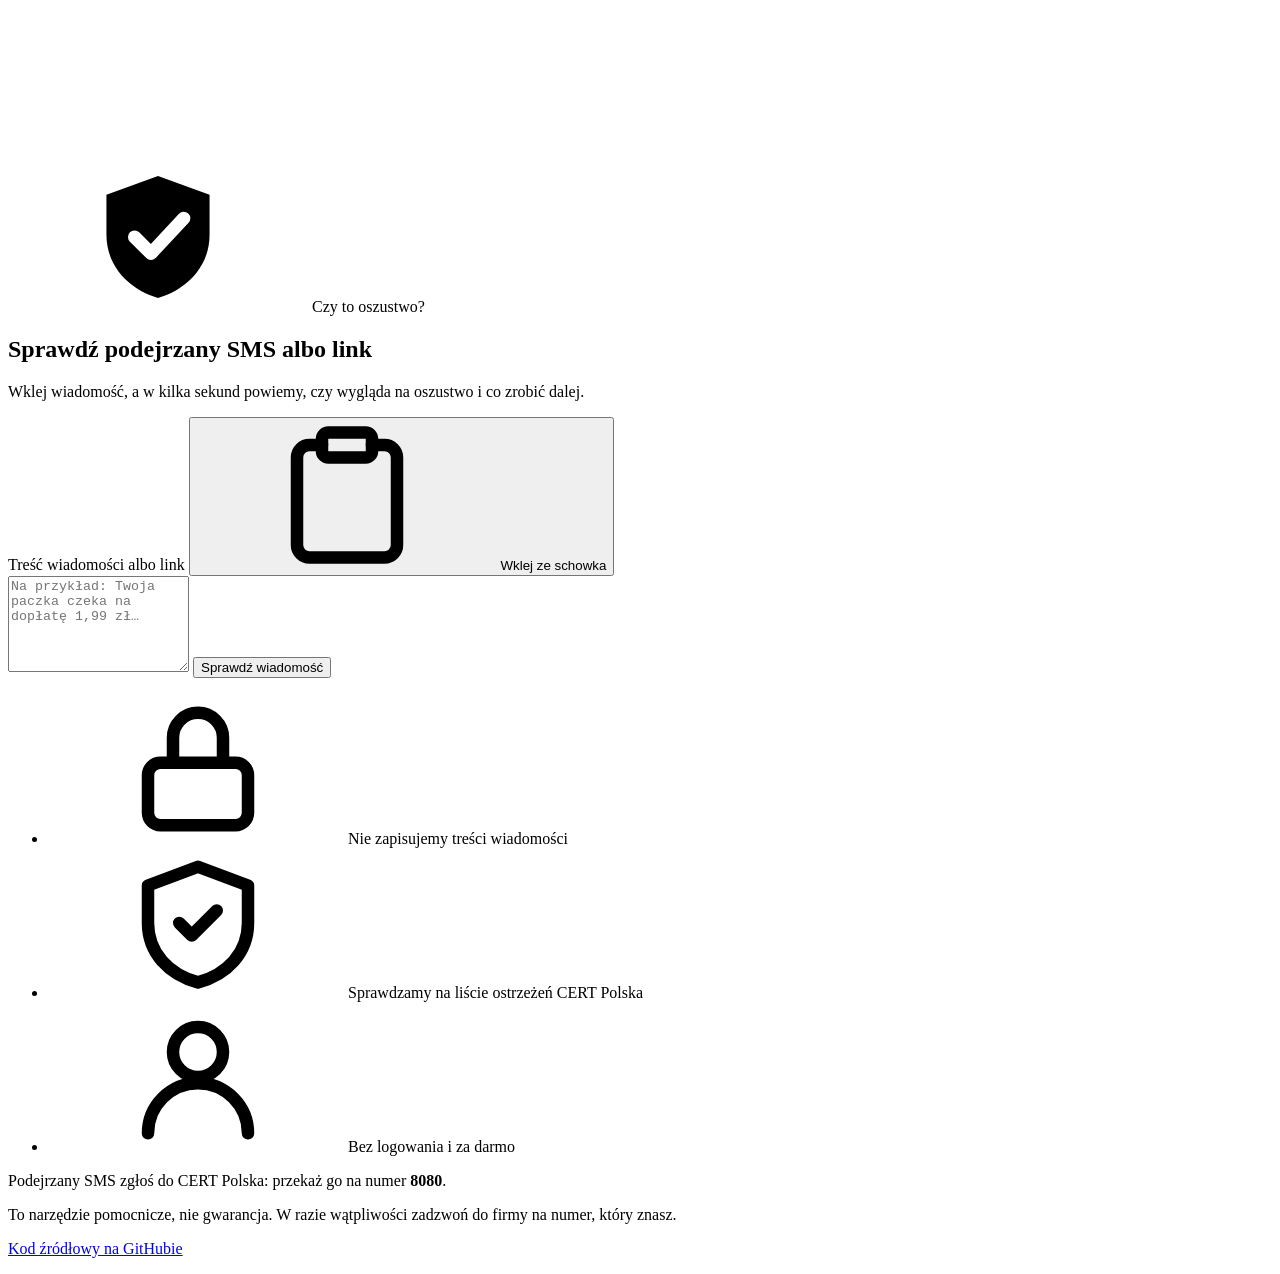
==== static/index.html @ a96cdade "System projektowy: tokeny, brakujące stany, licznik znaków Poprawki z audytu systemu projektowego (o" ====
<!DOCTYPE html>
<html lang="pl">
<head>
  <meta charset="utf-8">
  <meta name="viewport" content="width=device-width, initial-scale=1">
  <title>Czy to oszustwo? Sprawdź podejrzany SMS albo link</title>
  <meta name="description" content="Sprawdź podejrzany SMS, wiadomość albo link w kilka sekund.">
  <meta name="theme-color" content="#ffffff" media="(prefers-color-scheme: light)">
  <meta name="theme-color" content="#181c22" media="(prefers-color-scheme: dark)">
  <link rel="manifest" href="/manifest.json">
  <link rel="icon" href="/icons/icon.svg" type="image/svg+xml">
  <link rel="apple-touch-icon" href="/icons/icon-192.png">
  <link rel="stylesheet" href="/style.css">
</head>
<body>
  <!-- Ikony w jednym miejscu. Niżej używamy ich przez <use href="#...">. -->
  <svg class="sprite" aria-hidden="true" focusable="false">
    <symbol id="i-logo" viewBox="0 0 32 32">
      <path d="M16 3 27 7v8.5c0 6.6-4.6 11.6-11 13.5C9.6 27.1 5 22.1 5 15.5V7Z" fill="currentColor"/>
      <path class="logo-check" d="m11 16 3.5 3.5L21.5 12" fill="none" stroke="#fff"stroke-width="2.8" stroke-linecap="round" stroke-linejoin="round"/>
    </symbol>
    <symbol id="i-paste" viewBox="0 0 24 24" fill="none" stroke="currentColor" stroke-width="2" stroke-linecap="round" stroke-linejoin="round">
      <rect x="8" y="2" width="8" height="4" rx="1"/>
      <path d="M16 4h2a2 2 0 0 1 2 2v14a2 2 0 0 1-2 2H6a2 2 0 0 1-2-2V6a2 2 0 0 1 2-2h2"/>
    </symbol>
    <symbol id="i-lock" viewBox="0 0 24 24" fill="none" stroke="currentColor" stroke-width="2" stroke-linecap="round" stroke-linejoin="round">
      <rect x="4" y="11" width="16" height="10" rx="2"/><path d="M8 11V7a4 4 0 0 1 8 0v4"/>
    </symbol>
    <symbol id="i-list" viewBox="0 0 24 24" fill="none" stroke="currentColor" stroke-width="2" stroke-linecap="round" stroke-linejoin="round">
      <path d="M12 3 20 6v6c0 4.8-3.4 8.3-8 9.5C7.4 20.3 4 16.8 4 12V6Z"/><path d="m9 12 2 2 4-4"/>
    </symbol>
    <symbol id="i-user" viewBox="0 0 24 24" fill="none" stroke="currentColor" stroke-width="2" stroke-linecap="round" stroke-linejoin="round">
      <circle cx="12" cy="8" r="4"/><path d="M4 21a8 8 0 0 1 16 0"/>
    </symbol>
    <symbol id="i-scam" viewBox="0 0 24 24" fill="none" stroke="currentColor" stroke-width="2.2" stroke-linecap="round" stroke-linejoin="round">
      <path d="M8 2h8l6 6v8l-6 6H8l-6-6V8Z"/><path d="m9 9 6 6M15 9l-6 6"/>
    </symbol>
    <symbol id="i-warn" viewBox="0 0 24 24" fill="none" stroke="currentColor" stroke-width="2.2" stroke-linecap="round" stroke-linejoin="round">
      <path d="M10.3 3.9 2 18a2 2 0 0 0 1.7 3h16.6a2 2 0 0 0 1.7-3L13.7 3.9a2 2 0 0 0-3.4 0Z"/><path d="M12 9v4M12 17h.01"/>
    </symbol>
    <symbol id="i-ok" viewBox="0 0 24 24" fill="none" stroke="currentColor" stroke-width="2.2" stroke-linecap="round" stroke-linejoin="round">
      <circle cx="12" cy="12" r="10"/><path d="m8 12 3 3 5-6"/>
    </symbol>
    <symbol id="i-phone" viewBox="0 0 24 24" fill="none" stroke="currentColor" stroke-width="2" stroke-linecap="round" stroke-linejoin="round">
      <rect x="6" y="2" width="12" height="20" rx="2"/><path d="M11 18h2"/>
    </symbol>
  </svg>

  <header class="site-header">
    <div class="wrap brand">
      <svg class="brand-logo" aria-hidden="true"><use href="#i-logo"/></svg>
      <span class="brand-name">Czy to oszustwo?</span>
    </div>
  </header>

  <main class="wrap">
    <section class="hero">
      <h1>Sprawdź podejrzany SMS albo link</h1>
      <p class="lead">Wklej wiadomość, a w kilka sekund powiemy, czy wygląda na oszustwo i co zrobić dalej.</p>
    </section>

    <form id="check-form" class="panel" novalidate>
      <div class="field-head">
        <label for="message">Treść wiadomości albo link</label>
        <button type="button" id="paste-btn" class="btn btn--ghost">
          <svg class="icon" aria-hidden="true"><use href="#i-paste"/></svg>
          Wklej ze schowka
        </button>
      </div>
      <!-- Bez maxlength: przeglądarka ucinałaby tekst po cichu. Limit pilnuje app.js. -->
      <textarea id="message" name="text" rows="6" aria-describedby="counter error"
        placeholder="Na przykład: Twoja paczka czeka na dopłatę 1,99 zł…"></textarea>
      <p id="counter" class="counter" hidden></p>
      <p id="error" class="error" role="alert" hidden></p>

      <button type="submit" id="check-btn" class="btn btn--primary">
        <span class="spinner" aria-hidden="true"></span>
        <span id="check-label">Sprawdź wiadomość</span>
      </button>
    </form>

    <!-- Niewidoczny komunikat dla czytnika ekranu: "Sprawdzam…", "Wynik gotowy". -->
    <p id="status" class="visually-hidden" role="status" aria-live="polite"></p>

    <section id="result" class="result" aria-labelledby="verdict-title" hidden>
      <!-- Klasa scam / suspicious / no_signs (z app.js) wybiera kolor i ikonę. -->
      <div class="verdict" id="verdict">
        <div class="verdict-head">
          <span class="verdict-icon" aria-hidden="true">
            <svg class="only-scam"><use href="#i-scam"/></svg>
            <svg class="only-suspicious"><use href="#i-warn"/></svg>
            <svg class="only-no_signs"><use href="#i-ok"/></svg>
          </span>
          <div>
            <p class="overline">Wynik sprawdzenia</p>
            <!-- tabindex="-1": po sprawdzeniu przenosimy tu fokus z JS -->
            <h2 id="verdict-title" tabindex="-1"></h2>
          </div>
        </div>
        <div class="verdict-body">
          <h3>Co zrobić teraz</h3>
          <ul id="advice" class="steps"></ul>
        </div>
      </div>

      <details class="reasons">
        <summary>Dlaczego tak uważamy?</summary>
        <ul id="reasons"></ul>
      </details>

      <button type="button" id="again-btn" class="btn btn--secondary btn--full">Sprawdź inną wiadomość</button>
    </section>

    <ul class="trust">
      <li><svg class="icon" aria-hidden="true"><use href="#i-lock"/></svg>Nie zapisujemy treści wiadomości</li>
      <li><svg class="icon" aria-hidden="true"><use href="#i-list"/></svg>Sprawdzamy na liście ostrzeżeń CERT Polska</li>
      <li><svg class="icon" aria-hidden="true"><use href="#i-user"/></svg>Bez logowania i za darmo</li>
    </ul>

    <!-- Wskazówka tylko dla iPhone'a/iPada w Safari (pokazuje ją app.js) -->
    <aside id="ios-hint" class="hint" hidden>
      <svg class="icon hint-icon" aria-hidden="true"><use href="#i-phone"/></svg>
      <div>
        <p>
          <strong>Dodaj tę stronę do ekranu głównego.</strong>
          Naciśnij przycisk <strong>Udostępnij</strong>
          (kwadrat ze strzałką w górę)
          na dole ekranu, a potem <strong>„Do ekranu początkowego”</strong>.
        </p>
        <button type="button" id="ios-hint-close" class="btn btn--secondary">Zamknij wskazówkę</button>
      </div>
    </aside>
  </main>

  <footer class="site-footer">
    <div class="wrap">
      <p class="report">
        Podejrzany SMS zgłoś do CERT Polska: przekaż go na numer <strong>8080</strong>.
      </p>
      <p>To narzędzie pomocnicze, nie gwarancja. W razie wątpliwości zadzwoń do firmy na numer, który znasz.</p>
      <p><a href="https://github.com/Dablesss/czy-to-oszustwo">Kod źródłowy na GitHubie</a></p>
    </div>
  </footer>
  <script src="/app.js"></script>
</body>
</html>
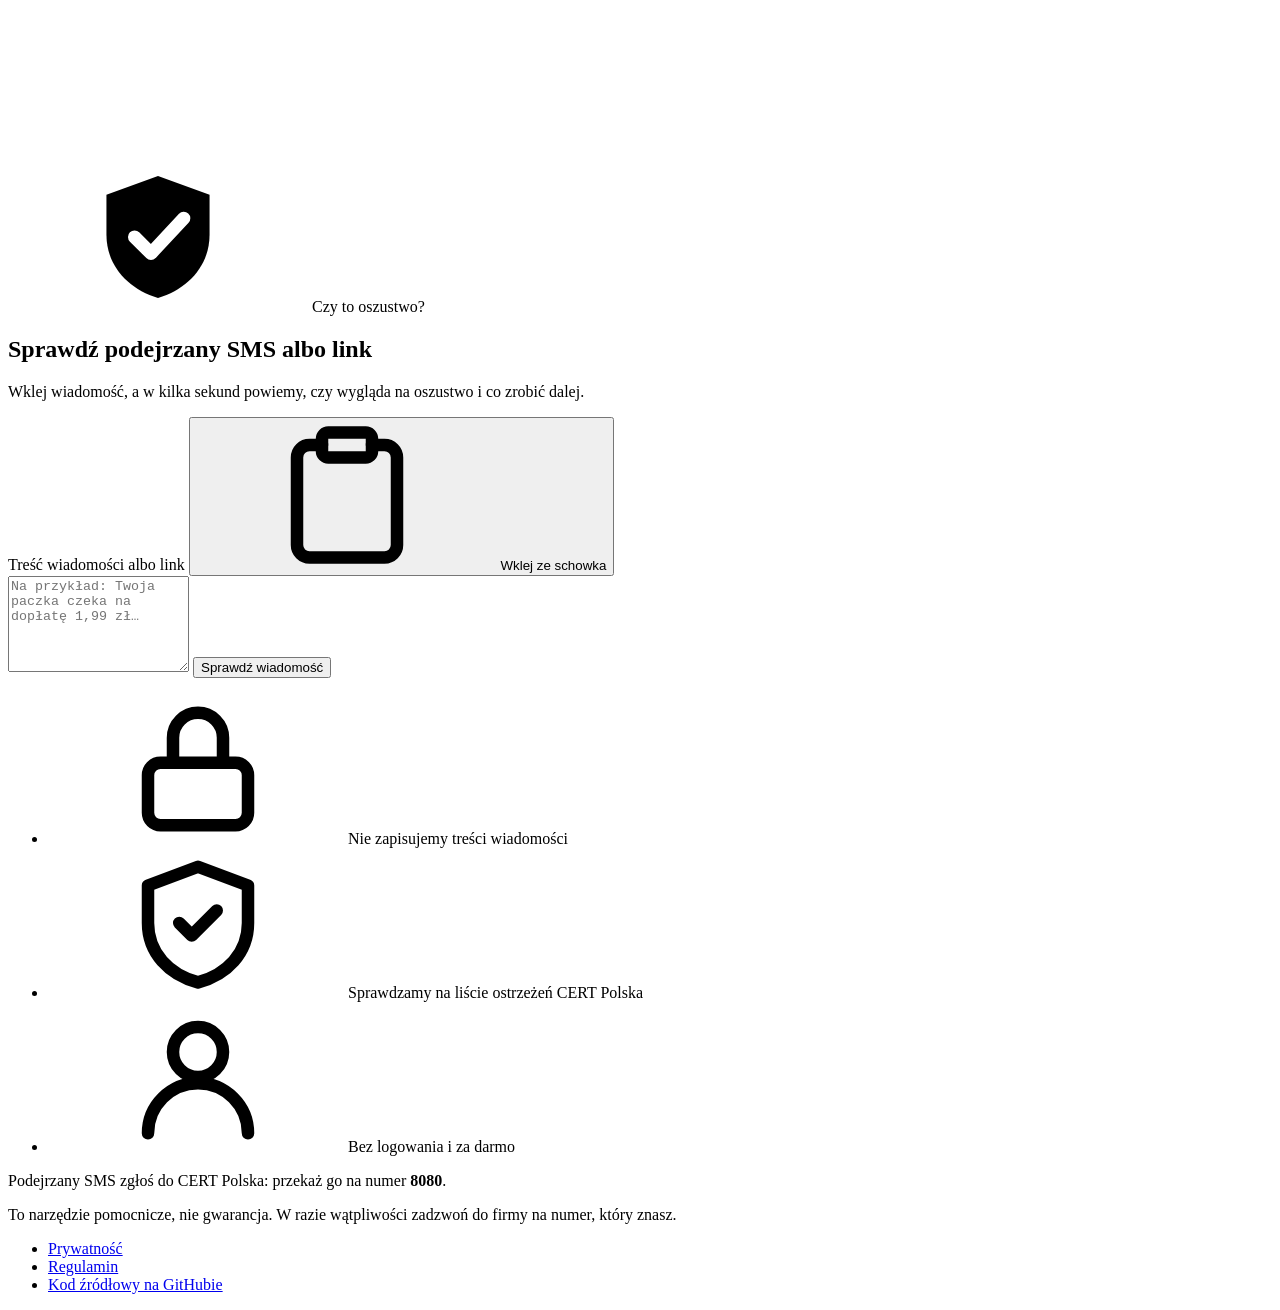
==== commit 1e366590: "Strony Prywatność i Regulamin, linki w stopce - static/prywatnosc.html: co dzieje się z treścią wiad" ====
--- a/static/index.html
+++ b/static/index.html
@@ -138,7 +138,11 @@
         Podejrzany SMS zgłoś do CERT Polska: przekaż go na numer <strong>8080</strong>.
       </p>
       <p>To narzędzie pomocnicze, nie gwarancja. W razie wątpliwości zadzwoń do firmy na numer, który znasz.</p>
-      <p><a href="https://github.com/Dablesss/czy-to-oszustwo">Kod źródłowy na GitHubie</a></p>
+      <ul class="footer-links">
+        <li><a href="/prywatnosc.html">Prywatność</a></li>
+        <li><a href="/regulamin.html">Regulamin</a></li>
+        <li><a href="https://github.com/Dablesss/czy-to-oszustwo">Kod źródłowy na GitHubie</a></li>
+      </ul>
     </div>
   </footer>
   <script src="/app.js"></script>
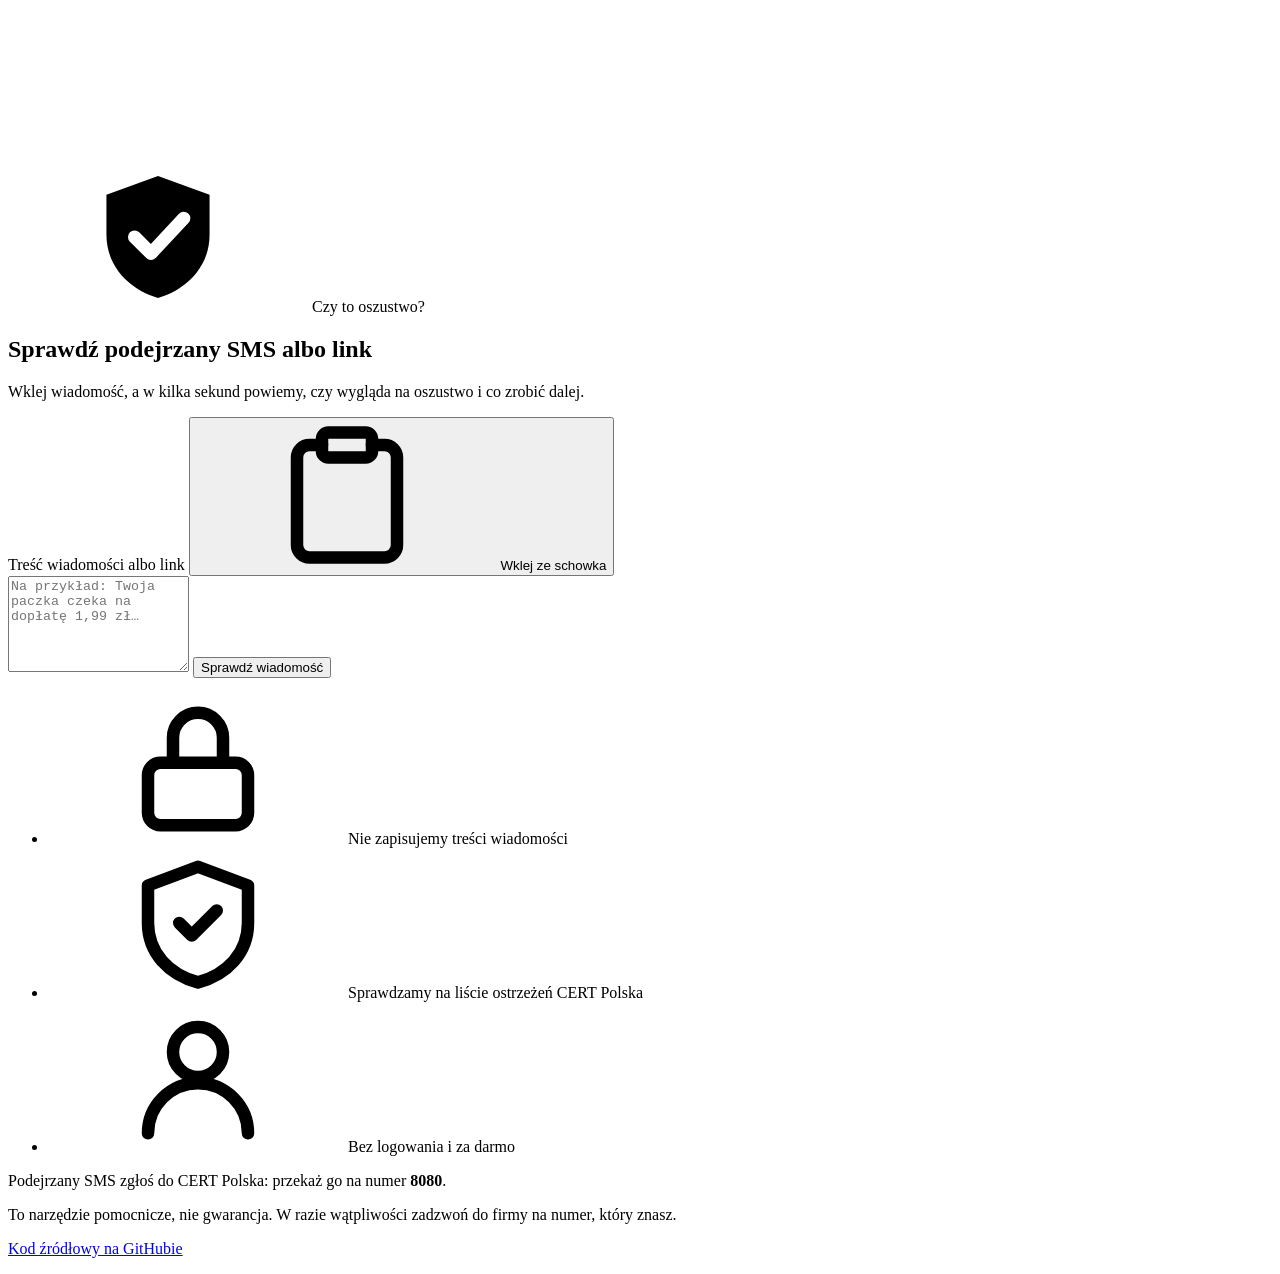
==== commit fec7d41c: "Dostępność: poprawki z przeglądu WCAG (3 ważne, 5 drobnych) Ważne: - czytnik ekranu czytał ukryty, s" ====
--- a/static/index.html
+++ b/static/index.html
@@ -17,7 +17,7 @@
   <svg class="sprite" aria-hidden="true" focusable="false">
     <symbol id="i-logo" viewBox="0 0 32 32">
       <path d="M16 3 27 7v8.5c0 6.6-4.6 11.6-11 13.5C9.6 27.1 5 22.1 5 15.5V7Z" fill="currentColor"/>
-      <path class="logo-check" d="m11 16 3.5 3.5L21.5 12" fill="none" stroke="#fff"stroke-width="2.8" stroke-linecap="round" stroke-linejoin="round"/>
+      <path class="logo-check" d="m11 16 3.5 3.5L21.5 12" fill="none" stroke="#fff" stroke-width="2.8" stroke-linecap="round" stroke-linejoin="round"/>
     </symbol>
     <symbol id="i-paste" viewBox="0 0 24 24" fill="none" stroke="currentColor" stroke-width="2" stroke-linecap="round" stroke-linejoin="round">
       <rect x="8" y="2" width="8" height="4" rx="1"/>
@@ -68,7 +68,8 @@
         </button>
       </div>
       <!-- Bez maxlength: przeglądarka ucinałaby tekst po cichu. Limit pilnuje app.js. -->
-      <textarea id="message" name="text" rows="6" aria-describedby="counter error"
+      <!-- aria-describedby ustawia app.js: tylko na widoczny licznik i błąd -->
+      <textarea id="message" name="text" rows="6"
         placeholder="Na przykład: Twoja paczka czeka na dopłatę 1,99 zł…"></textarea>
       <p id="counter" class="counter" hidden></p>
       <p id="error" class="error" role="alert" hidden></p>
@@ -138,11 +139,7 @@
         Podejrzany SMS zgłoś do CERT Polska: przekaż go na numer <strong>8080</strong>.
       </p>
       <p>To narzędzie pomocnicze, nie gwarancja. W razie wątpliwości zadzwoń do firmy na numer, który znasz.</p>
-      <ul class="footer-links">
-        <li><a href="/prywatnosc.html">Prywatność</a></li>
-        <li><a href="/regulamin.html">Regulamin</a></li>
-        <li><a href="https://github.com/Dablesss/czy-to-oszustwo">Kod źródłowy na GitHubie</a></li>
-      </ul>
+      <p><a href="https://github.com/Dablesss/czy-to-oszustwo">Kod źródłowy na GitHubie</a></p>
     </div>
   </footer>
   <script src="/app.js"></script>
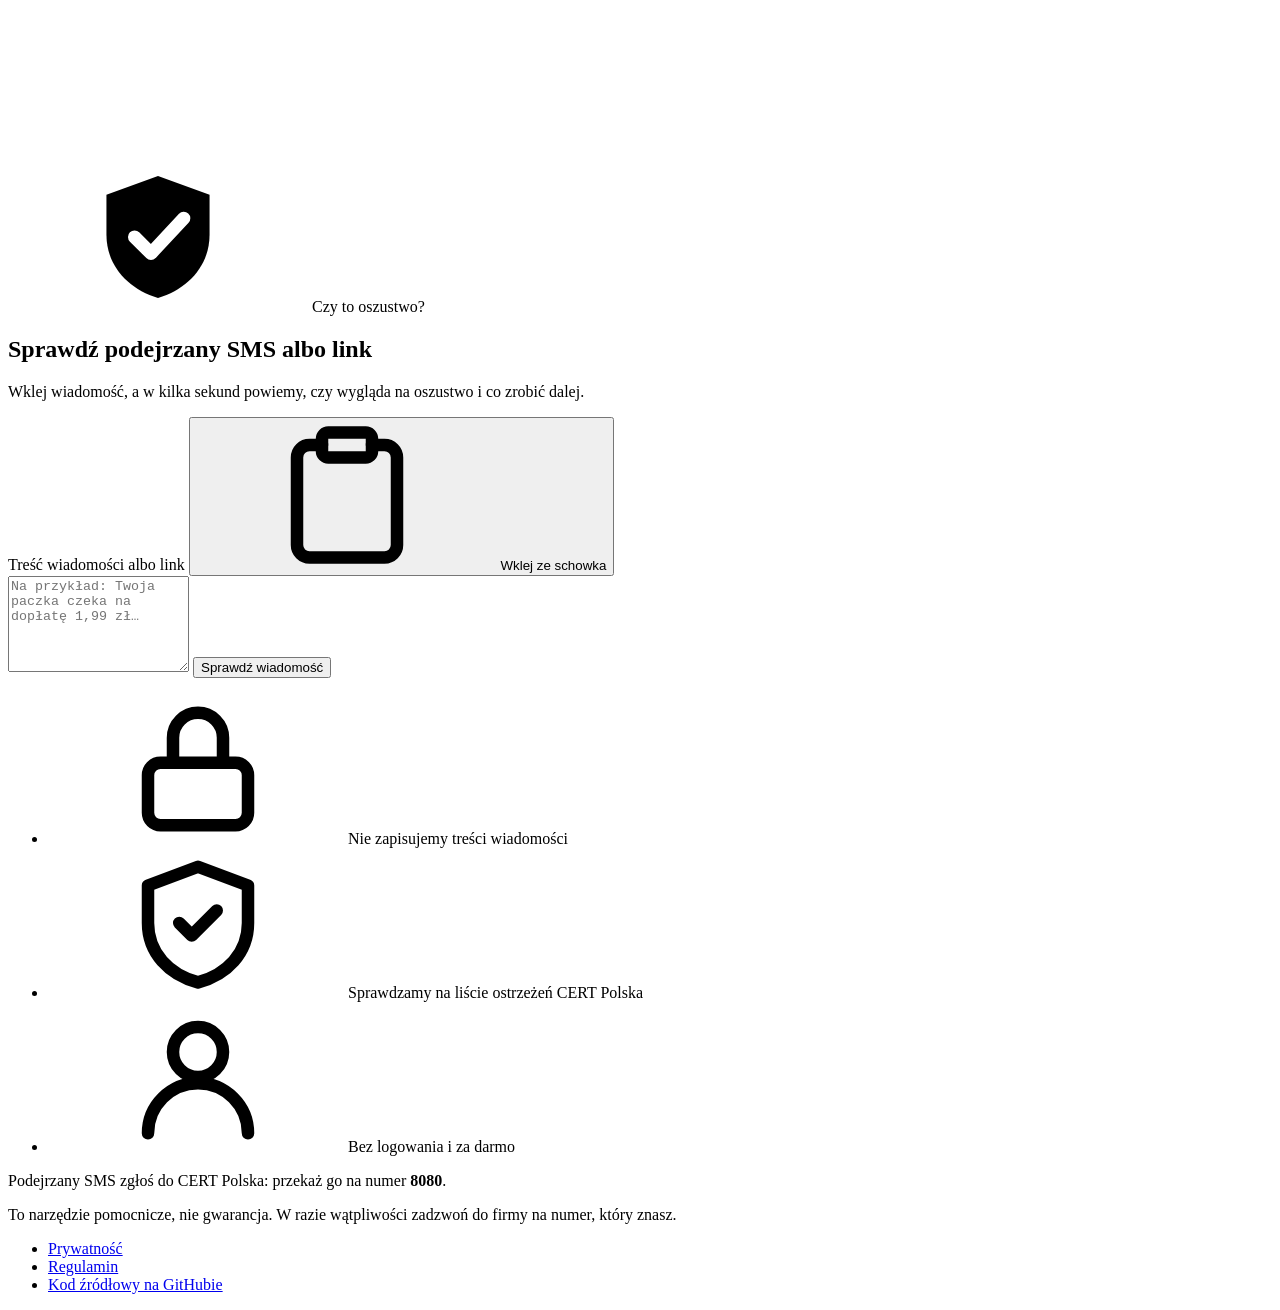
==== commit af06ea35: "Scalenie z ux/redesign (poprawki dostępności PR #7) Konflikt w sw.js: obie gałęzie podbiły cache do " ====
--- a/static/index.html
+++ b/static/index.html
@@ -139,7 +139,11 @@
         Podejrzany SMS zgłoś do CERT Polska: przekaż go na numer <strong>8080</strong>.
       </p>
       <p>To narzędzie pomocnicze, nie gwarancja. W razie wątpliwości zadzwoń do firmy na numer, który znasz.</p>
-      <p><a href="https://github.com/Dablesss/czy-to-oszustwo">Kod źródłowy na GitHubie</a></p>
+      <ul class="footer-links">
+        <li><a href="/prywatnosc.html">Prywatność</a></li>
+        <li><a href="/regulamin.html">Regulamin</a></li>
+        <li><a href="https://github.com/Dablesss/czy-to-oszustwo">Kod źródłowy na GitHubie</a></li>
+      </ul>
     </div>
   </footer>
   <script src="/app.js"></script>
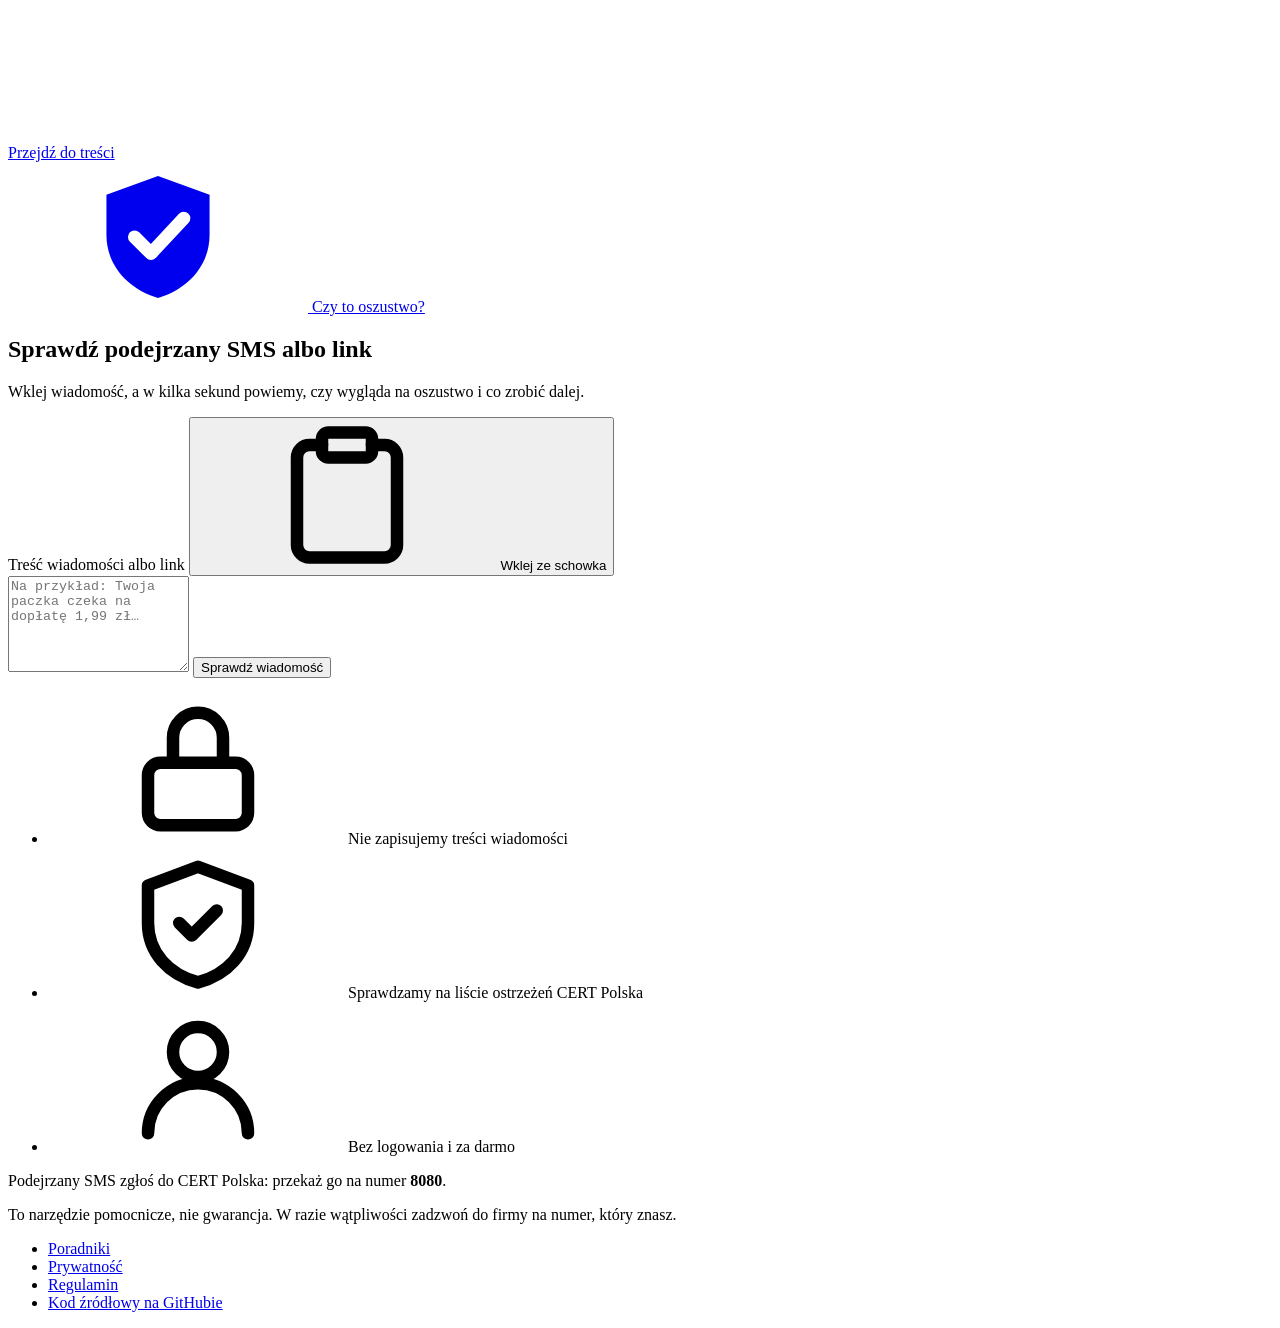
==== commit 03580eeb: "Logo jako link do strony głównej i podstawy SEO Wcześniej logo w nagłówku było zwykłym napisem: z po" ====
--- a/static/index.html
+++ b/static/index.html
@@ -4,7 +4,21 @@
   <meta charset="utf-8">
   <meta name="viewport" content="width=device-width, initial-scale=1">
   <title>Czy to oszustwo? Sprawdź podejrzany SMS albo link</title>
-  <meta name="description" content="Sprawdź podejrzany SMS, wiadomość albo link w kilka sekund.">
+  <meta name="description" content="Wklej podejrzany SMS, wiadomość albo link i w kilka sekund sprawdź, czy to oszustwo. Za darmo, bez logowania, bez zapisywania treści.">
+  <!-- Adres bazowy https://domena.example podmień na prawdziwą domenę (patrz SITE_URL w tests/test_guards.py). -->
+  <link rel="canonical" href="https://domena.example/">
+  <!-- Podgląd linku w komunikatorach i serwisach społecznościowych (Open Graph) -->
+  <meta property="og:type" content="website">
+  <meta property="og:site_name" content="Czy to oszustwo?">
+  <meta property="og:title" content="Czy to oszustwo? Sprawdź podejrzany SMS albo link">
+  <meta property="og:description" content="Wklej podejrzany SMS, wiadomość albo link i w kilka sekund sprawdź, czy to oszustwo. Za darmo, bez logowania, bez zapisywania treści.">
+  <meta property="og:url" content="https://domena.example/">
+  <meta property="og:image" content="https://domena.example/icons/icon-512.png">
+  <meta property="og:image:width" content="512">
+  <meta property="og:image:height" content="512">
+  <meta property="og:image:alt" content="Logo Czy to oszustwo?: tarcza z ptaszkiem">
+  <meta property="og:locale" content="pl_PL">
+  <meta name="twitter:card" content="summary">
   <meta name="theme-color" content="#ffffff" media="(prefers-color-scheme: light)">
   <meta name="theme-color" content="#181c22" media="(prefers-color-scheme: dark)">
   <link rel="manifest" href="/manifest.json">
@@ -13,6 +27,7 @@
   <link rel="stylesheet" href="/style.css">
 </head>
 <body>
+  <a class="skip-link" href="#tresc">Przejdź do treści</a>
   <!-- Ikony w jednym miejscu. Niżej używamy ich przez <use href="#...">. -->
   <svg class="sprite" aria-hidden="true" focusable="false">
     <symbol id="i-logo" viewBox="0 0 32 32">
@@ -47,13 +62,15 @@
   </svg>
 
   <header class="site-header">
-    <div class="wrap brand">
-      <svg class="brand-logo" aria-hidden="true"><use href="#i-logo"/></svg>
-      <span class="brand-name">Czy to oszustwo?</span>
+    <div class="wrap">
+      <a class="brand" href="/" aria-label="Czy to oszustwo? – strona główna" aria-current="page">
+        <svg class="brand-logo" aria-hidden="true"><use href="#i-logo"/></svg>
+        <span class="brand-name">Czy to oszustwo?</span>
+      </a>
     </div>
   </header>
 
-  <main class="wrap">
+  <main id="tresc" class="wrap">
     <section class="hero">
       <h1>Sprawdź podejrzany SMS albo link</h1>
       <p class="lead">Wklej wiadomość, a w kilka sekund powiemy, czy wygląda na oszustwo i co zrobić dalej.</p>
@@ -140,6 +157,7 @@
       </p>
       <p>To narzędzie pomocnicze, nie gwarancja. W razie wątpliwości zadzwoń do firmy na numer, który znasz.</p>
       <ul class="footer-links">
+        <li><a href="/artykuly/">Poradniki</a></li>
         <li><a href="/prywatnosc.html">Prywatność</a></li>
         <li><a href="/regulamin.html">Regulamin</a></li>
         <li><a href="https://github.com/Dablesss/czy-to-oszustwo">Kod źródłowy na GitHubie</a></li>
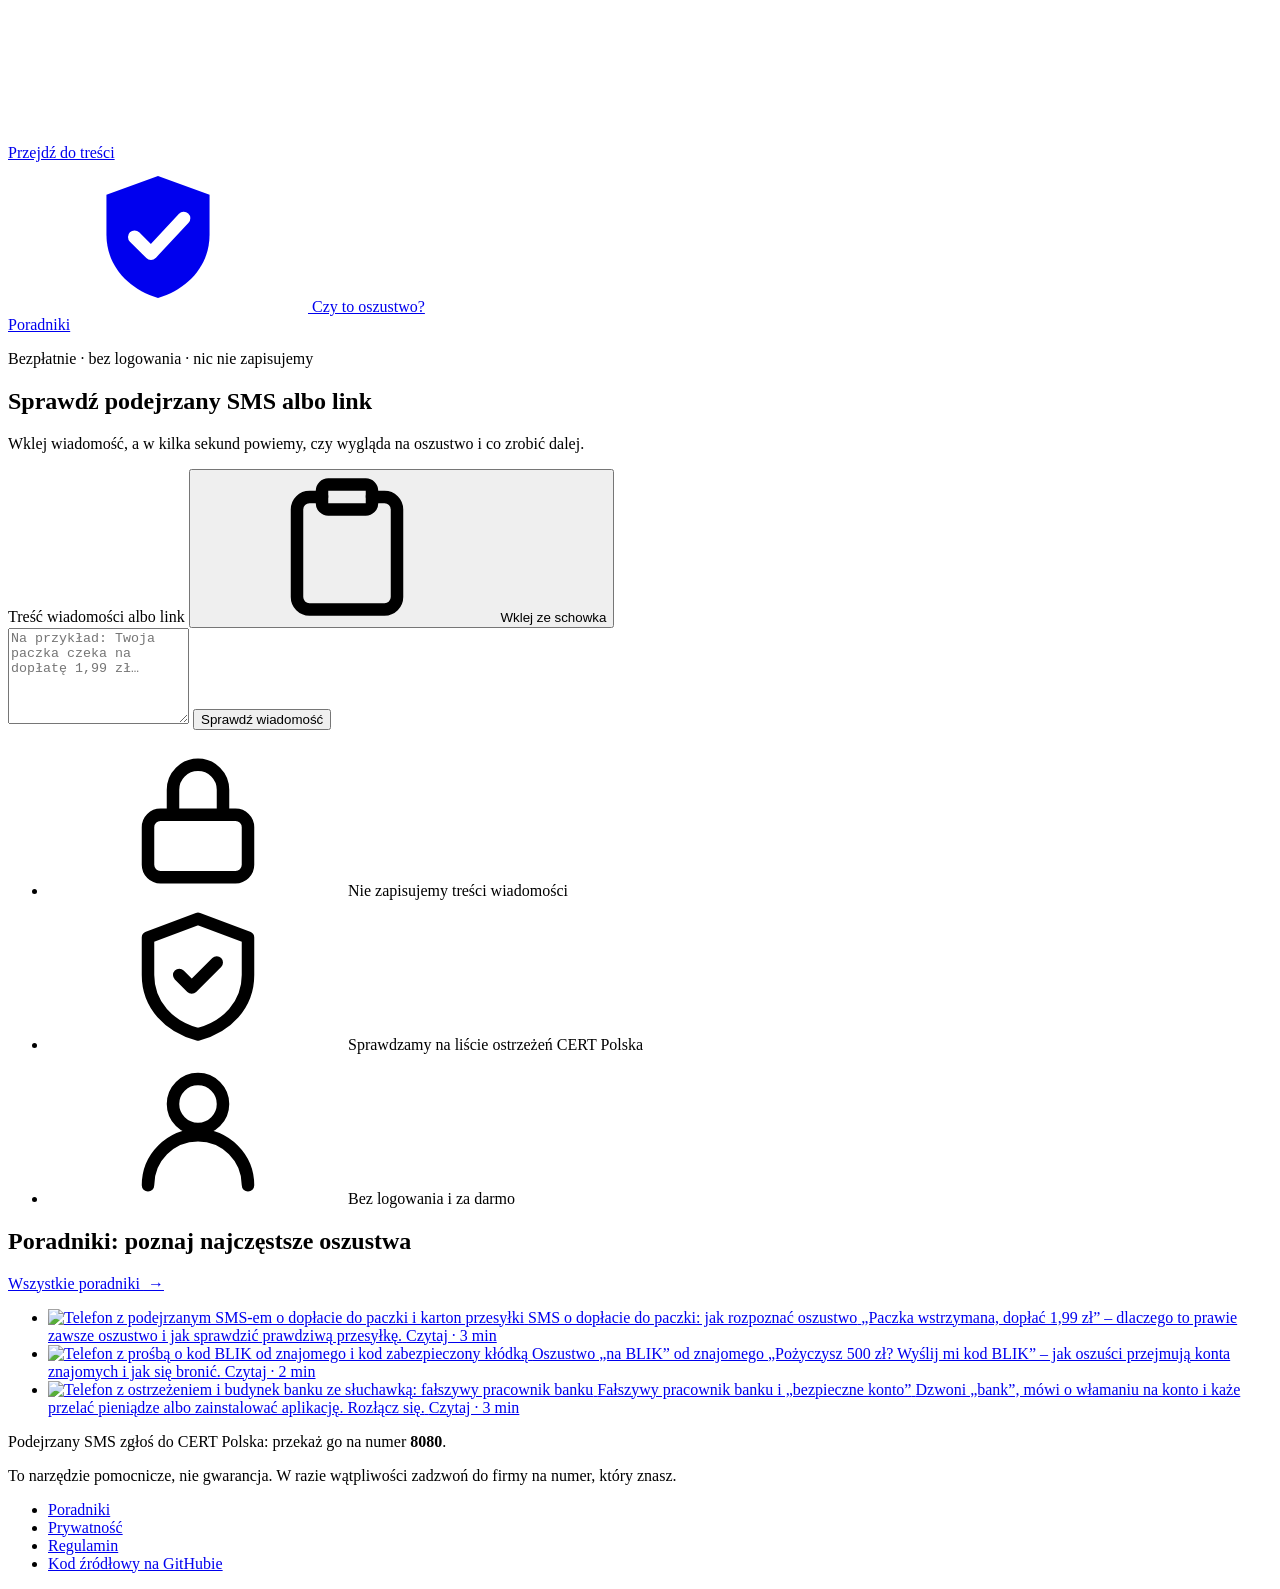
==== commit 2aff30de: "Nowoczesny, minimalistyczny wygląd i poradniki z ilustracjami Wygląd: - białe tło, cienkie linie zam" ====
--- a/static/index.html
+++ b/static/index.html
@@ -13,12 +13,12 @@
   <meta property="og:title" content="Czy to oszustwo? Sprawdź podejrzany SMS albo link">
   <meta property="og:description" content="Wklej podejrzany SMS, wiadomość albo link i w kilka sekund sprawdź, czy to oszustwo. Za darmo, bez logowania, bez zapisywania treści.">
   <meta property="og:url" content="https://domena.example/">
-  <meta property="og:image" content="https://domena.example/icons/icon-512.png">
-  <meta property="og:image:width" content="512">
-  <meta property="og:image:height" content="512">
-  <meta property="og:image:alt" content="Logo Czy to oszustwo?: tarcza z ptaszkiem">
+  <meta property="og:image" content="https://domena.example/img/og/strona-glowna.png">
+  <meta property="og:image:width" content="1200">
+  <meta property="og:image:height" content="630">
+  <meta property="og:image:alt" content="Czy to oszustwo? Sprawdź podejrzany SMS albo link. Telefon z podejrzanym SMS-em">
   <meta property="og:locale" content="pl_PL">
-  <meta name="twitter:card" content="summary">
+  <meta name="twitter:card" content="summary_large_image">
   <meta name="theme-color" content="#ffffff" media="(prefers-color-scheme: light)">
   <meta name="theme-color" content="#181c22" media="(prefers-color-scheme: dark)">
   <link rel="manifest" href="/manifest.json">
@@ -62,16 +62,21 @@
   </svg>
 
   <header class="site-header">
-    <div class="wrap">
+    <div class="wrap header-bar">
       <a class="brand" href="/" aria-label="Czy to oszustwo? – strona główna" aria-current="page">
         <svg class="brand-logo" aria-hidden="true"><use href="#i-logo"/></svg>
         <span class="brand-name">Czy to oszustwo?</span>
       </a>
+      <nav aria-label="Główne menu">
+        <a class="nav-link" href="/artykuly/">Poradniki</a>
+      </nav>
     </div>
   </header>
 
-  <main id="tresc" class="wrap">
+  <main id="tresc">
+   <div class="wrap">
     <section class="hero">
+      <p class="eyebrow">Bezpłatnie · bez logowania · nic nie zapisujemy</p>
       <h1>Sprawdź podejrzany SMS albo link</h1>
       <p class="lead">Wklej wiadomość, a w kilka sekund powiemy, czy wygląda na oszustwo i co zrobić dalej.</p>
     </section>
@@ -148,6 +153,46 @@
         <button type="button" id="ios-hint-close" class="btn btn--secondary">Zamknij wskazówkę</button>
       </div>
     </aside>
+   </div>
+
+    <section class="wrap wrap--wide section" aria-labelledby="poradniki-tytul">
+      <div class="section-head">
+        <h2 id="poradniki-tytul">Poradniki: poznaj najczęstsze oszustwa</h2>
+        <a class="link-arrow" href="/artykuly/">Wszystkie poradniki <span aria-hidden="true">&nbsp;→</span></a>
+      </div>
+      <ul class="card-grid">
+        <li>
+          <a class="card" href="/artykuly/sms-doplata-do-paczki.html">
+            <img src="/img/artykuly/sms-doplata-do-paczki.svg" alt="Telefon z podejrzanym SMS-em o dopłacie do paczki i karton przesyłki" width="1200" height="630" loading="lazy" decoding="async">
+            <span class="card-body">
+              <span class="card-title">SMS o dopłacie do paczki: jak rozpoznać oszustwo</span>
+              <span class="card-desc">„Paczka wstrzymana, dopłać 1,99 zł” – dlaczego to prawie zawsze oszustwo i jak sprawdzić prawdziwą przesyłkę.</span>
+              <span class="card-meta">Czytaj · 3 min</span>
+            </span>
+          </a>
+        </li>
+        <li>
+          <a class="card" href="/artykuly/oszustwo-na-blik-od-znajomego.html">
+            <img src="/img/artykuly/oszustwo-na-blik-od-znajomego.svg" alt="Telefon z prośbą o kod BLIK od znajomego i kod zabezpieczony kłódką" width="1200" height="630" loading="lazy" decoding="async">
+            <span class="card-body">
+              <span class="card-title">Oszustwo „na BLIK” od znajomego</span>
+              <span class="card-desc">„Pożyczysz 500 zł? Wyślij mi kod BLIK” – jak oszuści przejmują konta znajomych i jak się bronić.</span>
+              <span class="card-meta">Czytaj · 2 min</span>
+            </span>
+          </a>
+        </li>
+        <li>
+          <a class="card" href="/artykuly/falszywy-pracownik-banku.html">
+            <img src="/img/artykuly/falszywy-pracownik-banku.svg" alt="Telefon z ostrzeżeniem i budynek banku ze słuchawką: fałszywy pracownik banku" width="1200" height="630" loading="lazy" decoding="async">
+            <span class="card-body">
+              <span class="card-title">Fałszywy pracownik banku i „bezpieczne konto”</span>
+              <span class="card-desc">Dzwoni „bank”, mówi o włamaniu na konto i każe przelać pieniądze albo zainstalować aplikację. Rozłącz się.</span>
+              <span class="card-meta">Czytaj · 3 min</span>
+            </span>
+          </a>
+        </li>
+      </ul>
+    </section>
   </main>
 
   <footer class="site-footer">
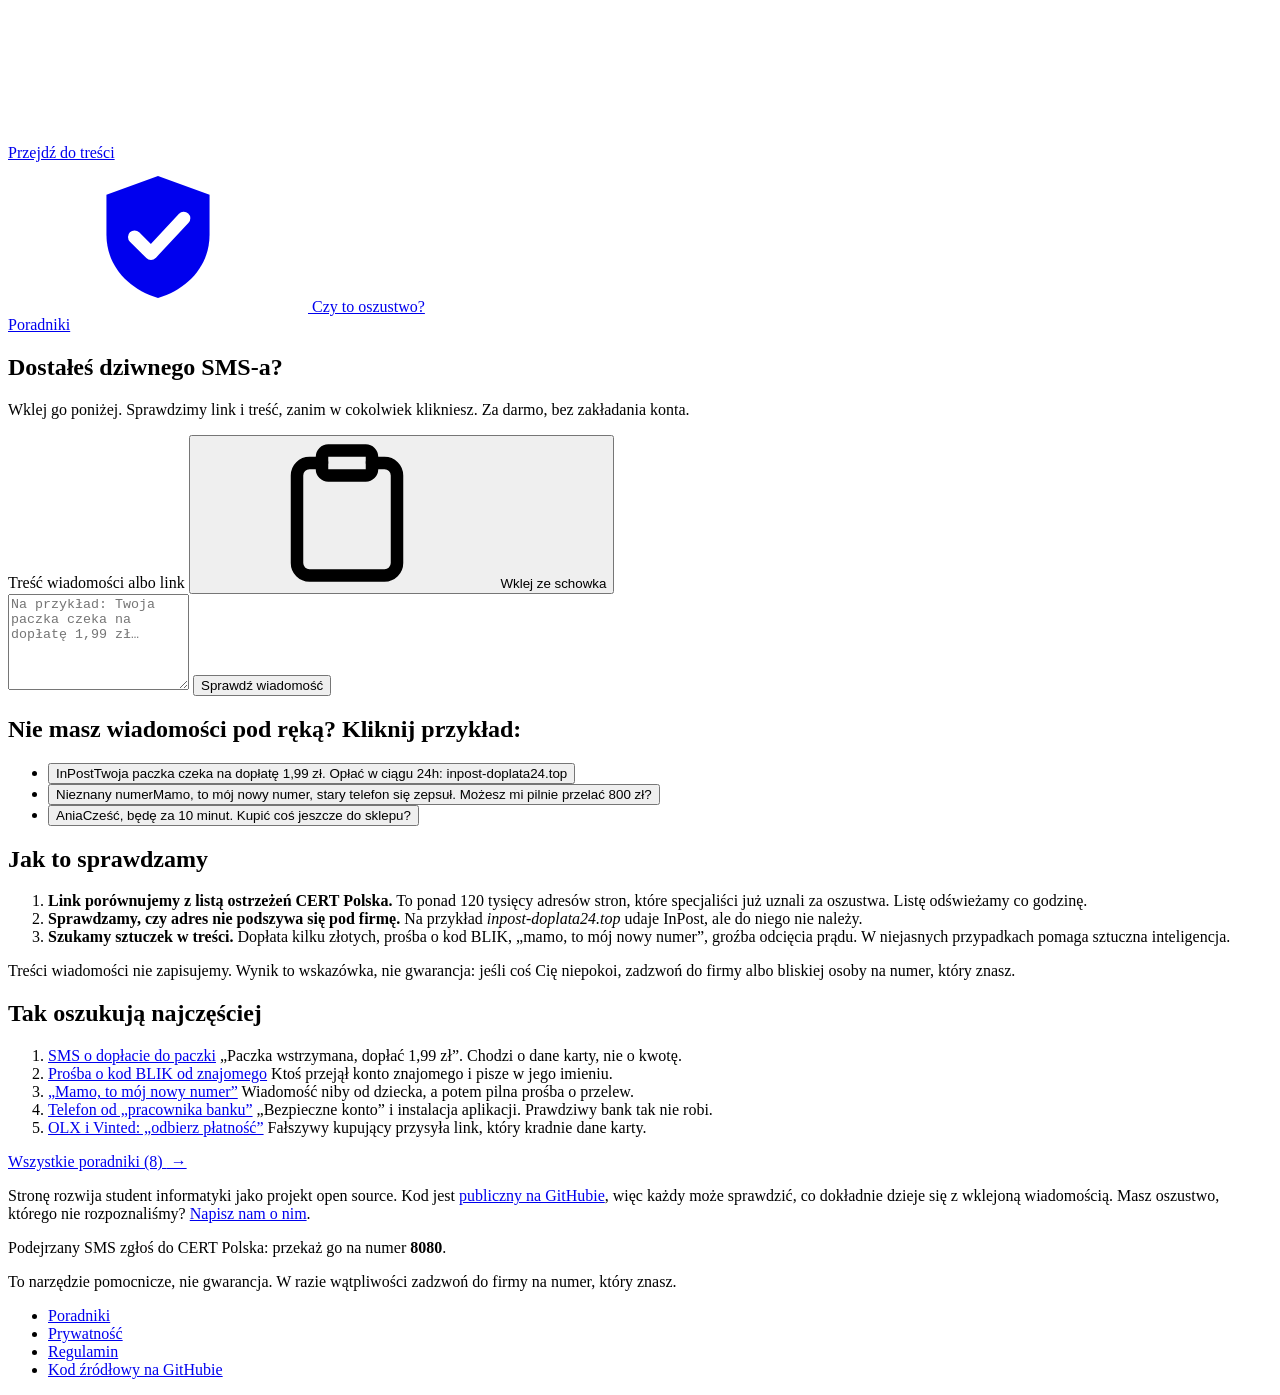
==== commit 03eca8a0: "Strona główna w ludzkim stylu: przykłady do kliknięcia, jak to sprawdzamy Strona wyglądała jak szabl" ====
--- a/static/index.html
+++ b/static/index.html
@@ -76,9 +76,9 @@
   <main id="tresc">
    <div class="wrap">
     <section class="hero">
-      <p class="eyebrow">Bezpłatnie · bez logowania · nic nie zapisujemy</p>
-      <h1>Sprawdź podejrzany SMS albo link</h1>
-      <p class="lead">Wklej wiadomość, a w kilka sekund powiemy, czy wygląda na oszustwo i co zrobić dalej.</p>
+      <h1>Dostałeś <span class="hl">dziwnego</span> SMS-a?</h1>
+      <p class="lead">Wklej go poniżej. Sprawdzimy link i treść, zanim w cokolwiek klikniesz.
+        Za darmo, bez zakładania konta.</p>
     </section>
 
     <form id="check-form" class="panel" novalidate>
@@ -101,6 +101,20 @@
         <span id="check-label">Sprawdź wiadomość</span>
       </button>
     </form>
+
+    <!-- Przykłady do kliknięcia: wklejają wiadomość i od razu ją sprawdzają (app.js, data-example).
+         Domeny są zmyślone. -->
+    <section class="examples" aria-labelledby="przyklady-tytul">
+      <h2 id="przyklady-tytul" class="examples-title">Nie masz wiadomości pod ręką? Kliknij przykład:</h2>
+      <ul class="examples-list">
+        <li><button type="button" class="example-btn" data-example="InPost: Twoja paczka czeka na dopłatę 1,99 zł. Opłać w ciągu 24h: inpost-doplata24.top">
+          <span class="example-from">InPost</span>Twoja paczka czeka na dopłatę 1,99 zł. Opłać w ciągu 24h: inpost-doplata24.top</button></li>
+        <li><button type="button" class="example-btn" data-example="Mamo, to mój nowy numer, stary telefon się zepsuł. Możesz mi pilnie przelać 800 zł? Oddam jutro">
+          <span class="example-from">Nieznany numer</span>Mamo, to mój nowy numer, stary telefon się zepsuł. Możesz mi pilnie przelać 800 zł?</button></li>
+        <li><button type="button" class="example-btn" data-example="Cześć, będę za 10 minut. Kupić coś jeszcze do sklepu?">
+          <span class="example-from">Ania</span>Cześć, będę za 10 minut. Kupić coś jeszcze do sklepu?</button></li>
+      </ul>
+    </section>
 
     <!-- Niewidoczny komunikat dla czytnika ekranu: "Sprawdzam…", "Wynik gotowy". -->
     <p id="status" class="visually-hidden" role="status" aria-live="polite"></p>
@@ -134,11 +148,20 @@
       <button type="button" id="again-btn" class="btn btn--secondary btn--full">Sprawdź inną wiadomość</button>
     </section>
 
-    <ul class="trust">
-      <li><svg class="icon" aria-hidden="true"><use href="#i-lock"/></svg>Nie zapisujemy treści wiadomości</li>
-      <li><svg class="icon" aria-hidden="true"><use href="#i-list"/></svg>Sprawdzamy na liście ostrzeżeń CERT Polska</li>
-      <li><svg class="icon" aria-hidden="true"><use href="#i-user"/></svg>Bez logowania i za darmo</li>
-    </ul>
+    <section class="how" id="jak-to-dziala" aria-labelledby="jak-tytul">
+      <h2 id="jak-tytul">Jak to sprawdzamy</h2>
+      <ol class="how-list">
+        <li><strong>Link porównujemy z listą ostrzeżeń CERT Polska.</strong>
+          To ponad 120 tysięcy adresów stron, które specjaliści już uznali za oszustwa. Listę odświeżamy co godzinę.</li>
+        <li><strong>Sprawdzamy, czy adres nie podszywa się pod firmę.</strong>
+          Na przykład <i>inpost-doplata24.top</i> udaje InPost, ale do niego nie należy.</li>
+        <li><strong>Szukamy sztuczek w treści.</strong>
+          Dopłata kilku złotych, prośba o kod BLIK, „mamo, to mój nowy numer”, groźba odcięcia prądu.
+          W niejasnych przypadkach pomaga sztuczna inteligencja.</li>
+      </ol>
+      <p class="how-note">Treści wiadomości nie zapisujemy. Wynik to wskazówka, nie gwarancja:
+        jeśli coś Cię niepokoi, zadzwoń do firmy albo bliskiej osoby na numer, który znasz.</p>
+    </section>
 
     <!-- Wskazówka tylko dla iPhone'a/iPada w Safari (pokazuje ją app.js) -->
     <aside id="ios-hint" class="hint" hidden>
@@ -155,44 +178,29 @@
     </aside>
    </div>
 
-    <section class="wrap wrap--wide section" aria-labelledby="poradniki-tytul">
-      <div class="section-head">
-        <h2 id="poradniki-tytul">Poradniki: poznaj najczęstsze oszustwa</h2>
-        <a class="link-arrow" href="/artykuly/">Wszystkie poradniki <span aria-hidden="true">&nbsp;→</span></a>
-      </div>
-      <ul class="card-grid">
-        <li>
-          <a class="card" href="/artykuly/sms-doplata-do-paczki.html">
-            <img src="/img/artykuly/sms-doplata-do-paczki.svg" alt="Telefon z podejrzanym SMS-em o dopłacie do paczki i karton przesyłki" width="1200" height="630" loading="lazy" decoding="async">
-            <span class="card-body">
-              <span class="card-title">SMS o dopłacie do paczki: jak rozpoznać oszustwo</span>
-              <span class="card-desc">„Paczka wstrzymana, dopłać 1,99 zł” – dlaczego to prawie zawsze oszustwo i jak sprawdzić prawdziwą przesyłkę.</span>
-              <span class="card-meta">Czytaj · 3 min</span>
-            </span>
-          </a>
-        </li>
-        <li>
-          <a class="card" href="/artykuly/oszustwo-na-blik-od-znajomego.html">
-            <img src="/img/artykuly/oszustwo-na-blik-od-znajomego.svg" alt="Telefon z prośbą o kod BLIK od znajomego i kod zabezpieczony kłódką" width="1200" height="630" loading="lazy" decoding="async">
-            <span class="card-body">
-              <span class="card-title">Oszustwo „na BLIK” od znajomego</span>
-              <span class="card-desc">„Pożyczysz 500 zł? Wyślij mi kod BLIK” – jak oszuści przejmują konta znajomych i jak się bronić.</span>
-              <span class="card-meta">Czytaj · 2 min</span>
-            </span>
-          </a>
-        </li>
-        <li>
-          <a class="card" href="/artykuly/falszywy-pracownik-banku.html">
-            <img src="/img/artykuly/falszywy-pracownik-banku.svg" alt="Telefon z ostrzeżeniem i budynek banku ze słuchawką: fałszywy pracownik banku" width="1200" height="630" loading="lazy" decoding="async">
-            <span class="card-body">
-              <span class="card-title">Fałszywy pracownik banku i „bezpieczne konto”</span>
-              <span class="card-desc">Dzwoni „bank”, mówi o włamaniu na konto i każe przelać pieniądze albo zainstalować aplikację. Rozłącz się.</span>
-              <span class="card-meta">Czytaj · 3 min</span>
-            </span>
-          </a>
-        </li>
-      </ul>
-    </section>
+    <section class="wrap section guides" aria-labelledby="poradniki-tytul">
+      <h2 id="poradniki-tytul">Tak oszukują najczęściej</h2>
+      <ol class="guide-list">
+        <li><a href="/artykuly/sms-doplata-do-paczki.html">SMS o dopłacie do paczki</a>
+          <span>„Paczka wstrzymana, dopłać 1,99 zł”. Chodzi o dane karty, nie o kwotę.</span></li>
+        <li><a href="/artykuly/oszustwo-na-blik-od-znajomego.html">Prośba o kod BLIK od znajomego</a>
+          <span>Ktoś przejął konto znajomego i pisze w jego imieniu.</span></li>
+        <li><a href="/artykuly/mamo-to-moj-nowy-numer.html">„Mamo, to mój nowy numer”</a>
+          <span>Wiadomość niby od dziecka, a potem pilna prośba o przelew.</span></li>
+        <li><a href="/artykuly/falszywy-pracownik-banku.html">Telefon od „pracownika banku”</a>
+          <span>„Bezpieczne konto” i instalacja aplikacji. Prawdziwy bank tak nie robi.</span></li>
+        <li><a href="/artykuly/olx-vinted-odbierz-platnosc.html">OLX i Vinted: „odbierz płatność”</a>
+          <span>Fałszywy kupujący przysyła link, który kradnie dane karty.</span></li>
+      </ol>
+      <p><a class="link-arrow" href="/artykuly/">Wszystkie poradniki (8) <span aria-hidden="true">&nbsp;→</span></a></p>
+    </section>
+
+    <aside class="wrap author-note" aria-label="O projekcie">
+      <p>Stronę rozwija student informatyki jako projekt open source. Kod jest
+        <a href="https://github.com/Dablesss/czy-to-oszustwo">publiczny na GitHubie</a>,
+        więc każdy może sprawdzić, co dokładnie dzieje się z wklejoną wiadomością.
+        Masz oszustwo, którego nie rozpoznaliśmy? <a href="https://github.com/Dablesss/czy-to-oszustwo/issues">Napisz nam o nim</a>.</p>
+    </aside>
   </main>
 
   <footer class="site-footer">
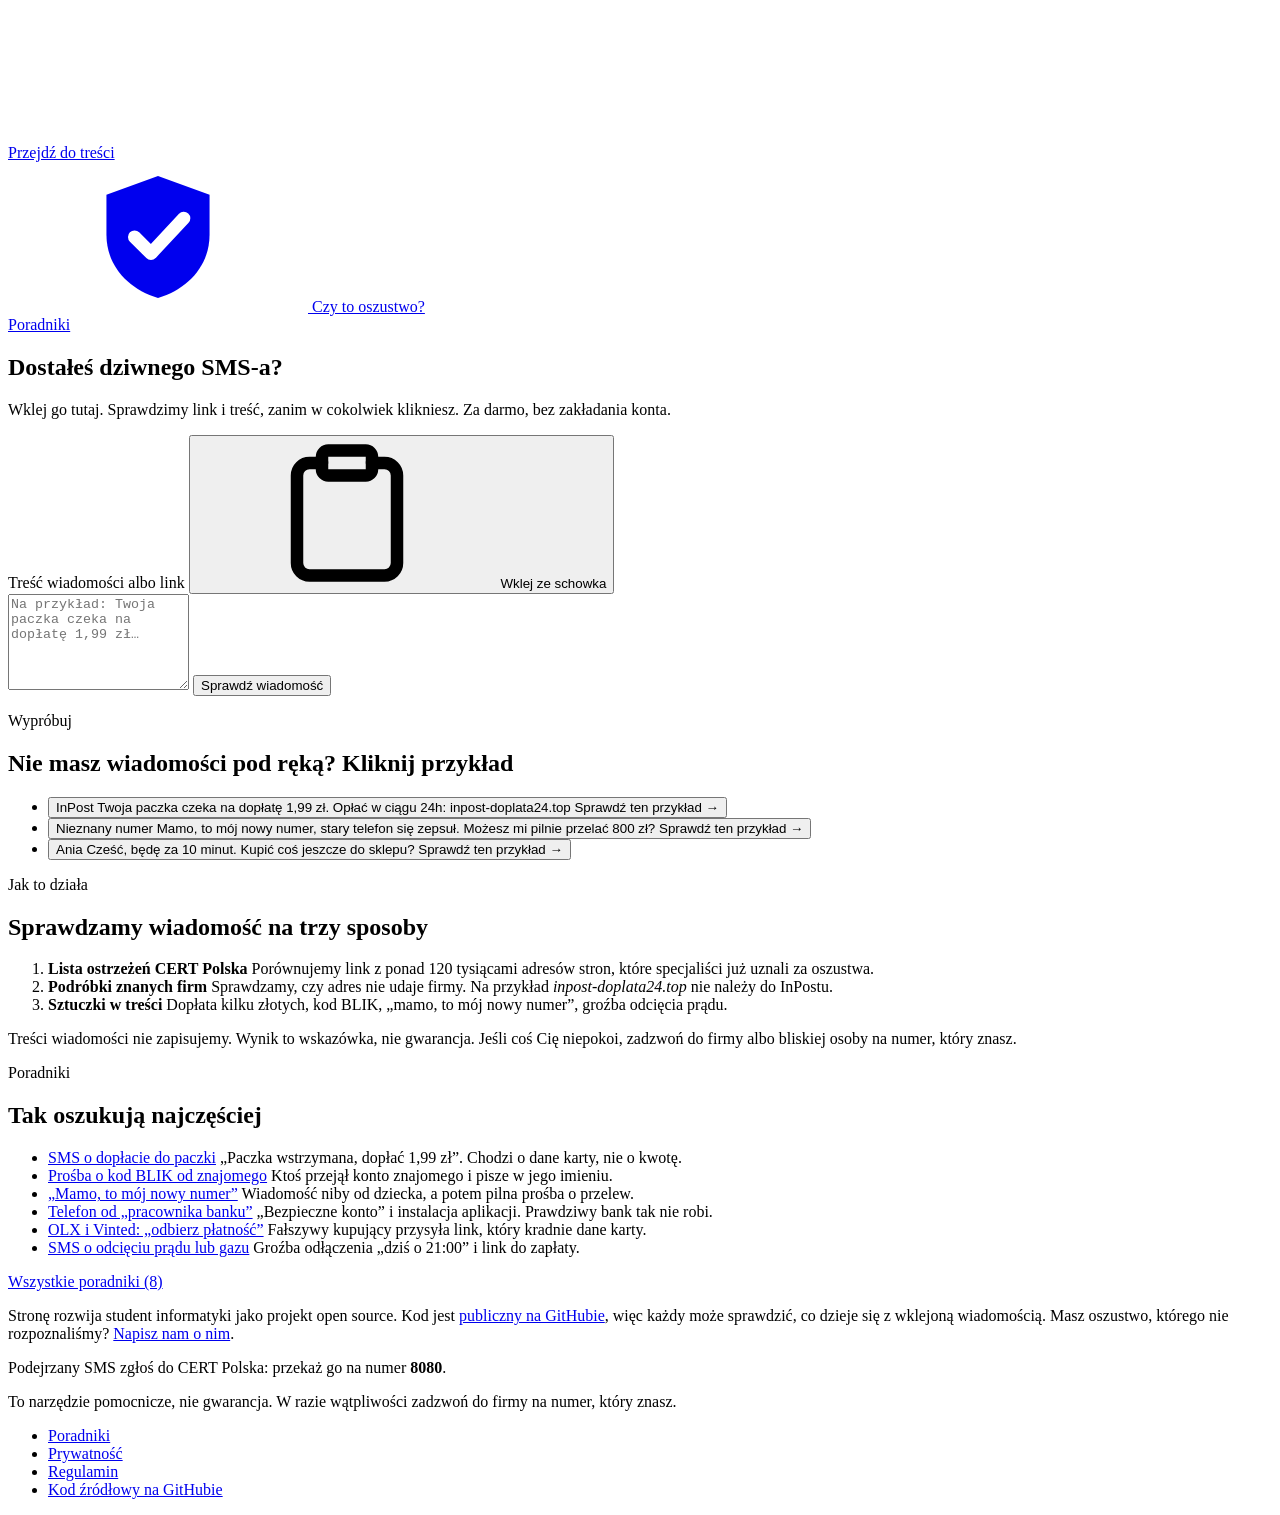
==== commit 3c4525cf: "Strona główna w stylu modernistycznym: siatka, czerń i biel, jeden kolor - jedna bezszeryfowa czcion" ====
--- a/static/index.html
+++ b/static/index.html
@@ -74,113 +74,112 @@
   </header>
 
   <main id="tresc">
-   <div class="wrap">
-    <section class="hero">
-      <h1>Dostałeś <span class="hl">dziwnego</span> SMS-a?</h1>
-      <p class="lead">Wklej go poniżej. Sprawdzimy link i treść, zanim w cokolwiek klikniesz.
-        Za darmo, bez zakładania konta.</p>
-    </section>
-
-    <form id="check-form" class="panel" novalidate>
-      <div class="field-head">
-        <label for="message">Treść wiadomości albo link</label>
-        <button type="button" id="paste-btn" class="btn btn--ghost">
-          <svg class="icon" aria-hidden="true"><use href="#i-paste"/></svg>
-          Wklej ze schowka
+   <div class="wrap wrap--wide home">
+    <div class="home-top">
+      <section class="hero">
+        <h1>Dostałeś <span class="hl">dziwnego</span> SMS-a?</h1>
+        <p class="lead">Wklej go tutaj. Sprawdzimy link i treść, zanim w cokolwiek klikniesz.
+          Za darmo, bez zakładania konta.</p>
+      </section>
+      <div class="home-check">
+      <form id="check-form" class="panel" novalidate>
+        <div class="field-head">
+          <label for="message">Treść wiadomości albo link</label>
+          <button type="button" id="paste-btn" class="btn btn--ghost">
+            <svg class="icon" aria-hidden="true"><use href="#i-paste"/></svg>
+            Wklej ze schowka
+          </button>
+        </div>
+        <!-- Bez maxlength: przeglądarka ucinałaby tekst po cichu. Limit pilnuje app.js. -->
+        <!-- aria-describedby ustawia app.js: tylko na widoczny licznik i błąd -->
+        <textarea id="message" name="text" rows="6"
+          placeholder="Na przykład: Twoja paczka czeka na dopłatę 1,99 zł…"></textarea>
+        <p id="counter" class="counter" hidden></p>
+        <p id="error" class="error" role="alert" hidden></p>
+
+        <button type="submit" id="check-btn" class="btn btn--primary">
+          <span class="spinner" aria-hidden="true"></span>
+          <span id="check-label">Sprawdź wiadomość</span>
         </button>
+      </form>
+
+      <!-- Niewidoczny komunikat dla czytnika ekranu: "Sprawdzam…", "Wynik gotowy". -->
+      <p id="status" class="visually-hidden" role="status" aria-live="polite"></p>
+
+      <section id="result" class="result" aria-labelledby="verdict-title" hidden>
+        <!-- Klasa scam / suspicious / no_signs (z app.js) wybiera kolor i ikonę. -->
+        <div class="verdict" id="verdict">
+          <div class="verdict-head">
+            <span class="verdict-icon" aria-hidden="true">
+              <svg class="only-scam"><use href="#i-scam"/></svg>
+              <svg class="only-suspicious"><use href="#i-warn"/></svg>
+              <svg class="only-no_signs"><use href="#i-ok"/></svg>
+            </span>
+            <div>
+              <p class="overline">Wynik sprawdzenia</p>
+              <!-- tabindex="-1": po sprawdzeniu przenosimy tu fokus z JS -->
+              <h2 id="verdict-title" tabindex="-1"></h2>
+            </div>
+          </div>
+          <div class="verdict-body">
+            <h3>Co zrobić teraz</h3>
+            <ul id="advice" class="steps"></ul>
+          </div>
+        </div>
+
+        <details class="reasons">
+          <summary>Dlaczego tak uważamy?</summary>
+          <ul id="reasons"></ul>
+        </details>
+
+        <button type="button" id="again-btn" class="btn btn--secondary btn--full">Sprawdź inną wiadomość</button>
+      </section>
       </div>
-      <!-- Bez maxlength: przeglądarka ucinałaby tekst po cichu. Limit pilnuje app.js. -->
-      <!-- aria-describedby ustawia app.js: tylko na widoczny licznik i błąd -->
-      <textarea id="message" name="text" rows="6"
-        placeholder="Na przykład: Twoja paczka czeka na dopłatę 1,99 zł…"></textarea>
-      <p id="counter" class="counter" hidden></p>
-      <p id="error" class="error" role="alert" hidden></p>
-
-      <button type="submit" id="check-btn" class="btn btn--primary">
-        <span class="spinner" aria-hidden="true"></span>
-        <span id="check-label">Sprawdź wiadomość</span>
-      </button>
-    </form>
+    </div>
 
     <!-- Przykłady do kliknięcia: wklejają wiadomość i od razu ją sprawdzają (app.js, data-example).
          Domeny są zmyślone. -->
-    <section class="examples" aria-labelledby="przyklady-tytul">
-      <h2 id="przyklady-tytul" class="examples-title">Nie masz wiadomości pod ręką? Kliknij przykład:</h2>
-      <ul class="examples-list">
+    <section class="block examples" aria-labelledby="przyklady-tytul">
+      <p class="block-label">Wypróbuj</p>
+      <h2 id="przyklady-tytul">Nie masz wiadomości pod ręką? Kliknij przykład</h2>
+      <ul class="examples-list cols">
         <li><button type="button" class="example-btn" data-example="InPost: Twoja paczka czeka na dopłatę 1,99 zł. Opłać w ciągu 24h: inpost-doplata24.top">
-          <span class="example-from">InPost</span>Twoja paczka czeka na dopłatę 1,99 zł. Opłać w ciągu 24h: inpost-doplata24.top</button></li>
+          <span class="example-from">InPost</span>
+          <span>Twoja paczka czeka na dopłatę 1,99 zł. Opłać w ciągu 24h: inpost-doplata24.top</span>
+          <span class="example-go" aria-hidden="true">Sprawdź ten przykład →</span>
+        </button></li>
         <li><button type="button" class="example-btn" data-example="Mamo, to mój nowy numer, stary telefon się zepsuł. Możesz mi pilnie przelać 800 zł? Oddam jutro">
-          <span class="example-from">Nieznany numer</span>Mamo, to mój nowy numer, stary telefon się zepsuł. Możesz mi pilnie przelać 800 zł?</button></li>
+          <span class="example-from">Nieznany numer</span>
+          <span>Mamo, to mój nowy numer, stary telefon się zepsuł. Możesz mi pilnie przelać 800 zł?</span>
+          <span class="example-go" aria-hidden="true">Sprawdź ten przykład →</span>
+        </button></li>
         <li><button type="button" class="example-btn" data-example="Cześć, będę za 10 minut. Kupić coś jeszcze do sklepu?">
-          <span class="example-from">Ania</span>Cześć, będę za 10 minut. Kupić coś jeszcze do sklepu?</button></li>
+          <span class="example-from">Ania</span>
+          <span>Cześć, będę za 10 minut. Kupić coś jeszcze do sklepu?</span>
+          <span class="example-go" aria-hidden="true">Sprawdź ten przykład →</span>
+        </button></li>
       </ul>
     </section>
 
-    <!-- Niewidoczny komunikat dla czytnika ekranu: "Sprawdzam…", "Wynik gotowy". -->
-    <p id="status" class="visually-hidden" role="status" aria-live="polite"></p>
-
-    <section id="result" class="result" aria-labelledby="verdict-title" hidden>
-      <!-- Klasa scam / suspicious / no_signs (z app.js) wybiera kolor i ikonę. -->
-      <div class="verdict" id="verdict">
-        <div class="verdict-head">
-          <span class="verdict-icon" aria-hidden="true">
-            <svg class="only-scam"><use href="#i-scam"/></svg>
-            <svg class="only-suspicious"><use href="#i-warn"/></svg>
-            <svg class="only-no_signs"><use href="#i-ok"/></svg>
-          </span>
-          <div>
-            <p class="overline">Wynik sprawdzenia</p>
-            <!-- tabindex="-1": po sprawdzeniu przenosimy tu fokus z JS -->
-            <h2 id="verdict-title" tabindex="-1"></h2>
-          </div>
-        </div>
-        <div class="verdict-body">
-          <h3>Co zrobić teraz</h3>
-          <ul id="advice" class="steps"></ul>
-        </div>
-      </div>
-
-      <details class="reasons">
-        <summary>Dlaczego tak uważamy?</summary>
-        <ul id="reasons"></ul>
-      </details>
-
-      <button type="button" id="again-btn" class="btn btn--secondary btn--full">Sprawdź inną wiadomość</button>
+    <section class="block how" id="jak-to-dziala" aria-labelledby="jak-tytul">
+      <p class="block-label">Jak to działa</p>
+      <h2 id="jak-tytul">Sprawdzamy wiadomość na trzy sposoby</h2>
+      <ol class="how-list cols">
+        <li><strong>Lista ostrzeżeń CERT Polska</strong>
+          Porównujemy link z ponad 120 tysiącami adresów stron, które specjaliści już uznali za oszustwa.</li>
+        <li><strong>Podróbki znanych firm</strong>
+          Sprawdzamy, czy adres nie udaje firmy. Na przykład <i>inpost-doplata24.top</i> nie należy do InPostu.</li>
+        <li><strong>Sztuczki w treści</strong>
+          Dopłata kilku złotych, kod BLIK, „mamo, to mój nowy numer”, groźba odcięcia prądu.</li>
+      </ol>
+      <p class="how-note">Treści wiadomości nie zapisujemy. Wynik to wskazówka, nie gwarancja.
+        Jeśli coś Cię niepokoi, zadzwoń do firmy albo bliskiej osoby na numer, który znasz.</p>
     </section>
 
-    <section class="how" id="jak-to-dziala" aria-labelledby="jak-tytul">
-      <h2 id="jak-tytul">Jak to sprawdzamy</h2>
-      <ol class="how-list">
-        <li><strong>Link porównujemy z listą ostrzeżeń CERT Polska.</strong>
-          To ponad 120 tysięcy adresów stron, które specjaliści już uznali za oszustwa. Listę odświeżamy co godzinę.</li>
-        <li><strong>Sprawdzamy, czy adres nie podszywa się pod firmę.</strong>
-          Na przykład <i>inpost-doplata24.top</i> udaje InPost, ale do niego nie należy.</li>
-        <li><strong>Szukamy sztuczek w treści.</strong>
-          Dopłata kilku złotych, prośba o kod BLIK, „mamo, to mój nowy numer”, groźba odcięcia prądu.
-          W niejasnych przypadkach pomaga sztuczna inteligencja.</li>
-      </ol>
-      <p class="how-note">Treści wiadomości nie zapisujemy. Wynik to wskazówka, nie gwarancja:
-        jeśli coś Cię niepokoi, zadzwoń do firmy albo bliskiej osoby na numer, który znasz.</p>
-    </section>
-
-    <!-- Wskazówka tylko dla iPhone'a/iPada w Safari (pokazuje ją app.js) -->
-    <aside id="ios-hint" class="hint" hidden>
-      <svg class="icon hint-icon" aria-hidden="true"><use href="#i-phone"/></svg>
-      <div>
-        <p>
-          <strong>Dodaj tę stronę do ekranu głównego.</strong>
-          Naciśnij przycisk <strong>Udostępnij</strong>
-          (kwadrat ze strzałką w górę)
-          na dole ekranu, a potem <strong>„Do ekranu początkowego”</strong>.
-        </p>
-        <button type="button" id="ios-hint-close" class="btn btn--secondary">Zamknij wskazówkę</button>
-      </div>
-    </aside>
-   </div>
-
-    <section class="wrap section guides" aria-labelledby="poradniki-tytul">
+    <section class="block guides" aria-labelledby="poradniki-tytul">
+      <p class="block-label">Poradniki</p>
       <h2 id="poradniki-tytul">Tak oszukują najczęściej</h2>
-      <ol class="guide-list">
+      <ul class="guide-list">
         <li><a href="/artykuly/sms-doplata-do-paczki.html">SMS o dopłacie do paczki</a>
           <span>„Paczka wstrzymana, dopłać 1,99 zł”. Chodzi o dane karty, nie o kwotę.</span></li>
         <li><a href="/artykuly/oszustwo-na-blik-od-znajomego.html">Prośba o kod BLIK od znajomego</a>
@@ -191,16 +190,31 @@
           <span>„Bezpieczne konto” i instalacja aplikacji. Prawdziwy bank tak nie robi.</span></li>
         <li><a href="/artykuly/olx-vinted-odbierz-platnosc.html">OLX i Vinted: „odbierz płatność”</a>
           <span>Fałszywy kupujący przysyła link, który kradnie dane karty.</span></li>
-      </ol>
-      <p><a class="link-arrow" href="/artykuly/">Wszystkie poradniki (8) <span aria-hidden="true">&nbsp;→</span></a></p>
+        <li><a href="/artykuly/sms-odciecie-pradu-gazu.html">SMS o odcięciu prądu lub gazu</a>
+          <span>Groźba odłączenia „dziś o 21:00” i link do zapłaty.</span></li>
+      </ul>
+      <p class="guides-more"><a class="btn btn--outline" href="/artykuly/">Wszystkie poradniki (8)</a></p>
     </section>
 
-    <aside class="wrap author-note" aria-label="O projekcie">
-      <p>Stronę rozwija student informatyki jako projekt open source. Kod jest
-        <a href="https://github.com/Dablesss/czy-to-oszustwo">publiczny na GitHubie</a>,
-        więc każdy może sprawdzić, co dokładnie dzieje się z wklejoną wiadomością.
-        Masz oszustwo, którego nie rozpoznaliśmy? <a href="https://github.com/Dablesss/czy-to-oszustwo/issues">Napisz nam o nim</a>.</p>
-    </aside>
+     <!-- Wskazówka tylko dla iPhone'a/iPada w Safari (pokazuje ją app.js) -->
+     <aside id="ios-hint" class="hint" hidden>
+       <svg class="icon hint-icon" aria-hidden="true"><use href="#i-phone"/></svg>
+       <div>
+         <p>
+           <strong>Dodaj tę stronę do ekranu głównego.</strong>
+           Naciśnij przycisk <strong>Udostępnij</strong>
+           (kwadrat ze strzałką w górę)
+           na dole ekranu, a potem <strong>„Do ekranu początkowego”</strong>.
+         </p>
+         <button type="button" id="ios-hint-close" class="btn btn--secondary">Zamknij wskazówkę</button>
+       </div>
+     </aside>
+
+    <p class="author-note">Stronę rozwija student informatyki jako projekt open source. Kod jest
+      <a href="https://github.com/Dablesss/czy-to-oszustwo">publiczny na GitHubie</a>, więc każdy może sprawdzić,
+      co dzieje się z wklejoną wiadomością. Masz oszustwo, którego nie rozpoznaliśmy?
+      <a href="https://github.com/Dablesss/czy-to-oszustwo/issues">Napisz nam o nim</a>.</p>
+   </div>
   </main>
 
   <footer class="site-footer">
